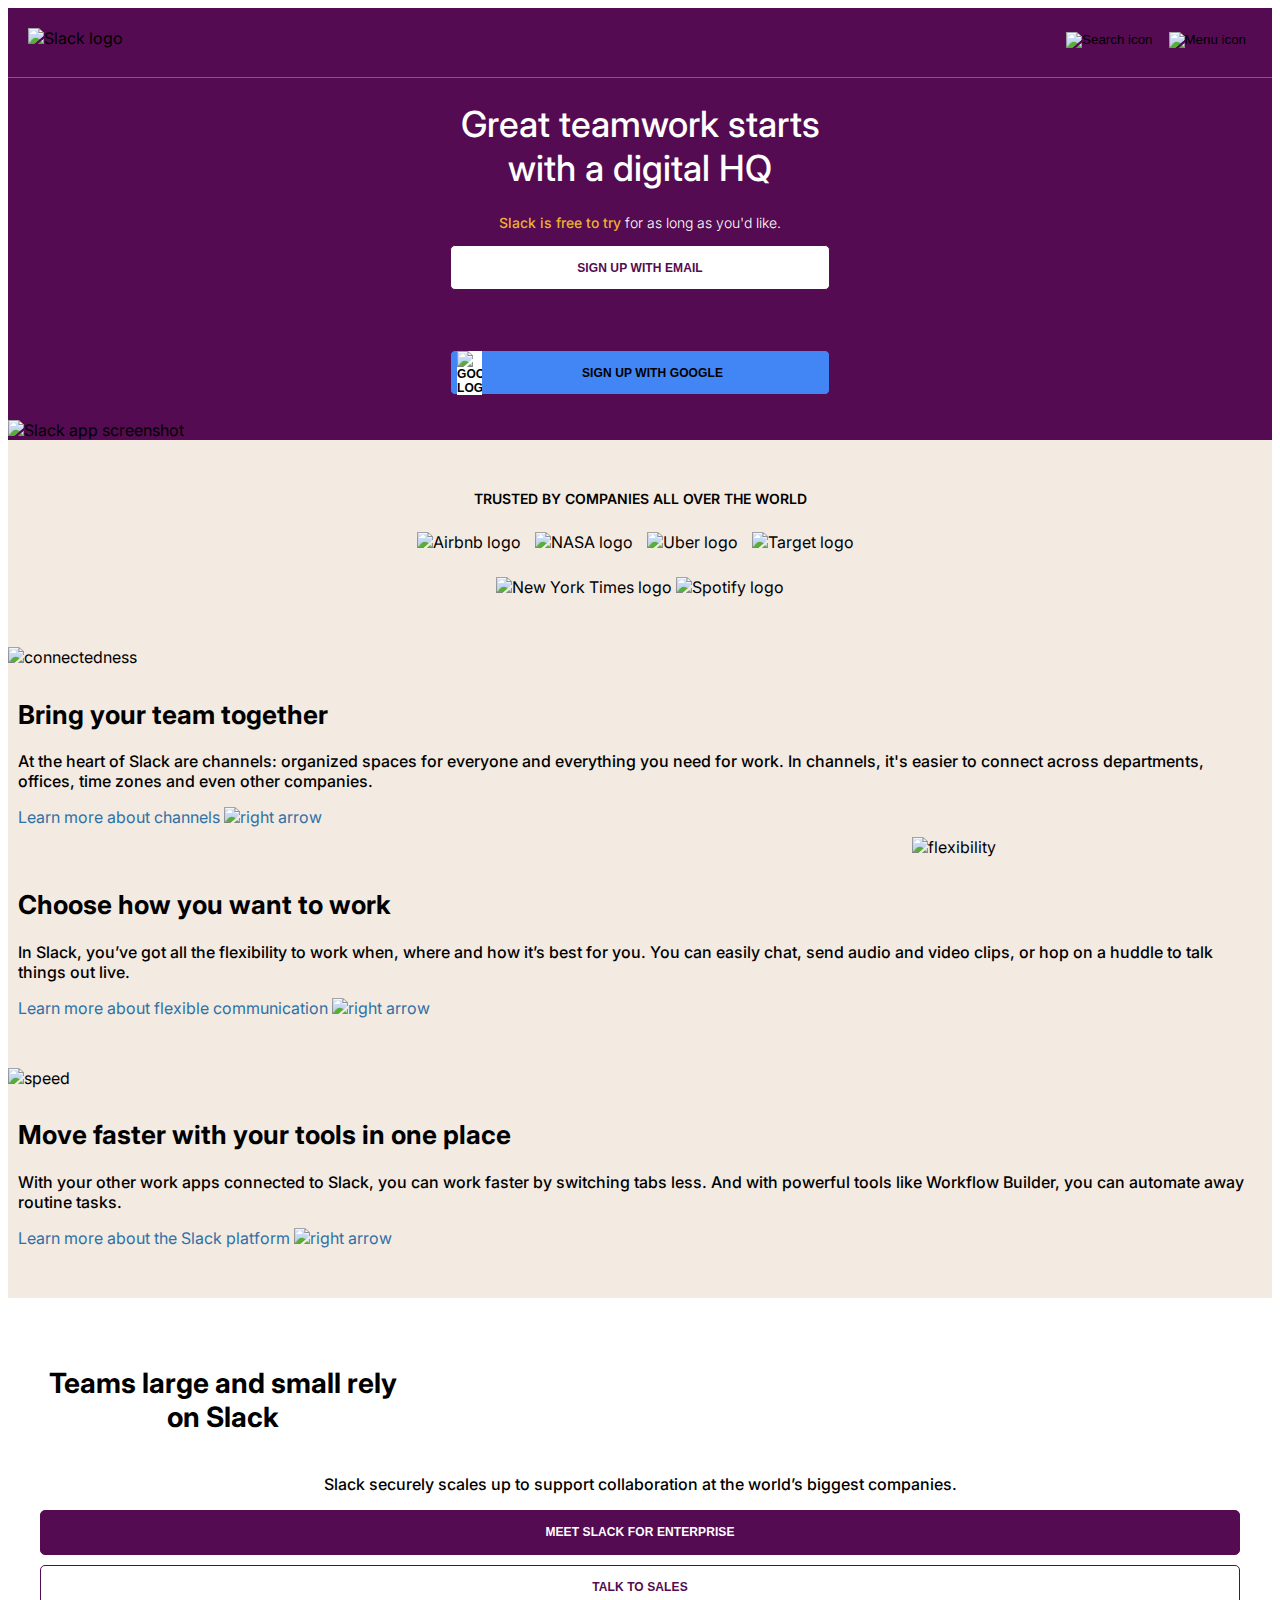
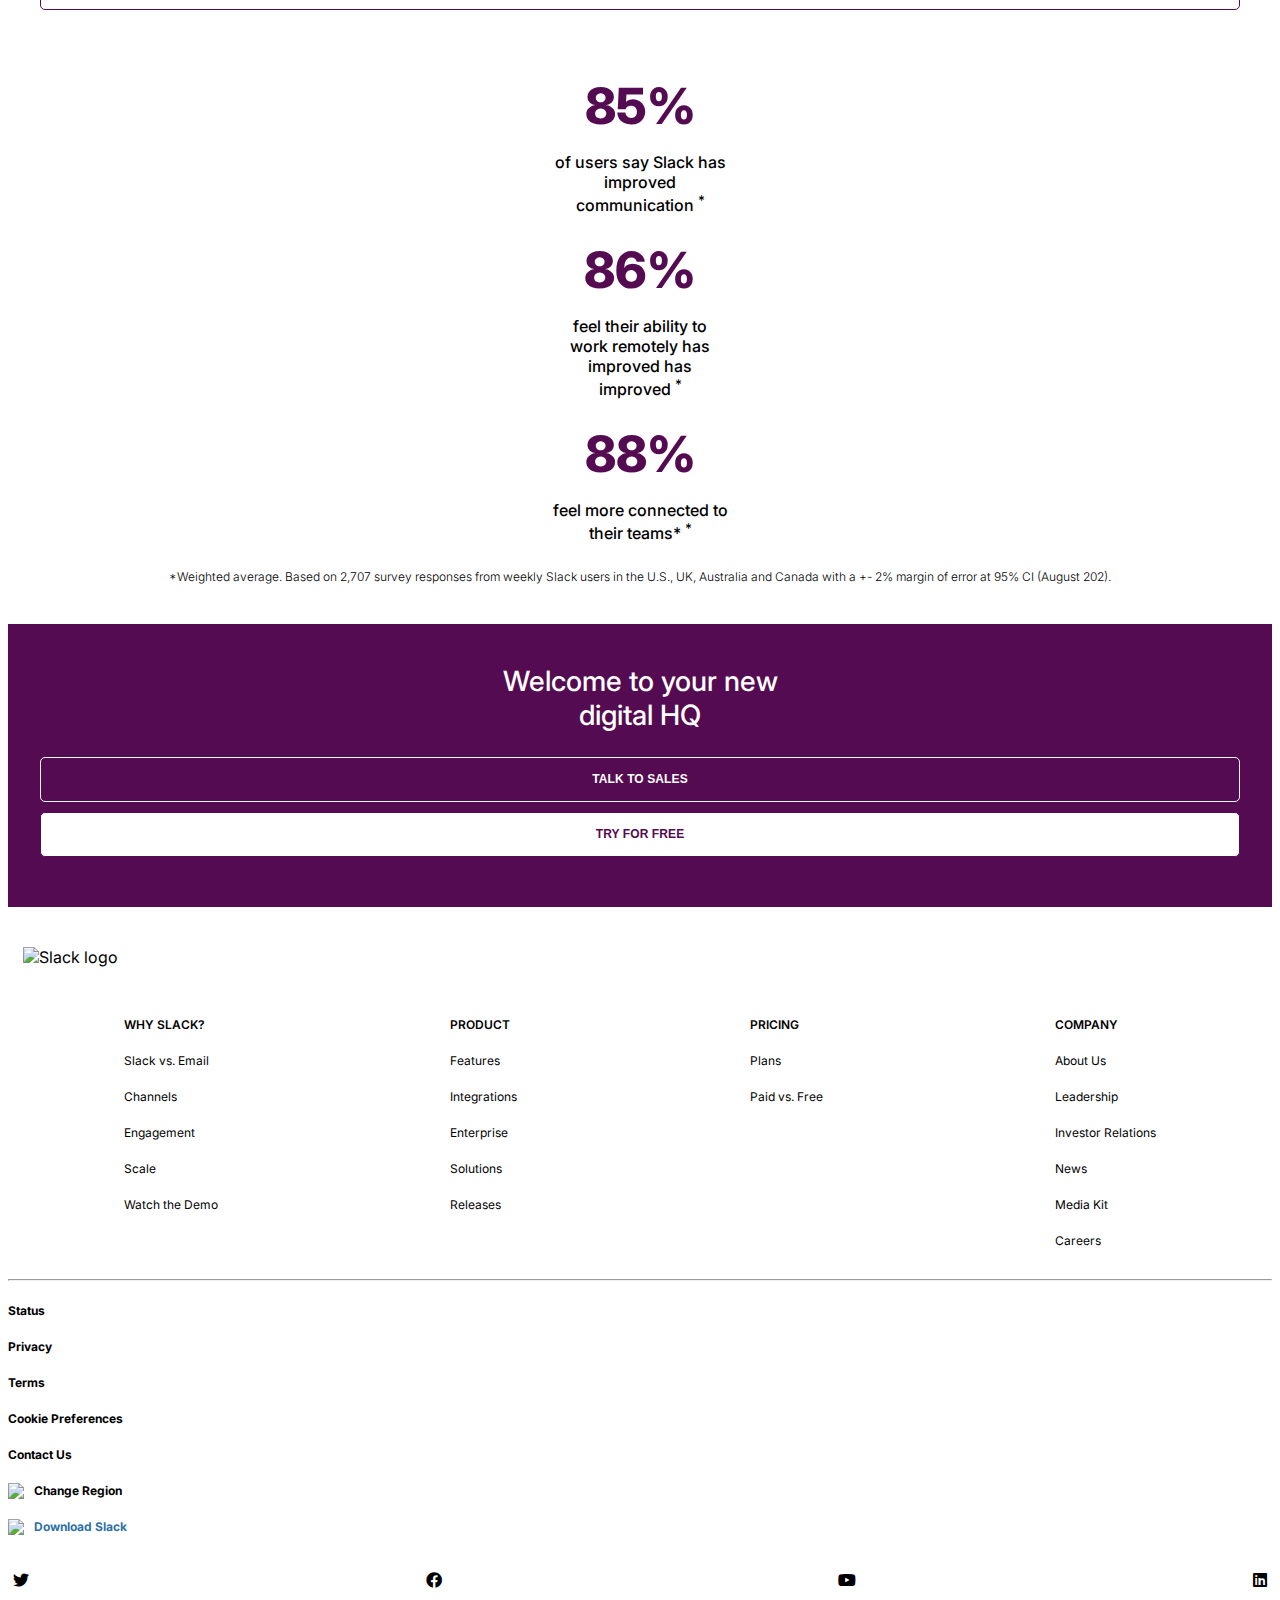
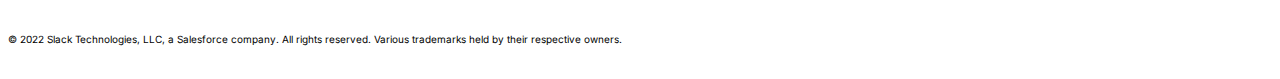
==== starter_code/index.html @ f5ad7c96 "finished styling for mobile" ====
<!DOCTYPE html>
<html lang="en">
  <head>
    <meta charset="UTF-8" />
    <meta name="viewport" content="width=device-width, initial-scale=1.0" />
    <meta http-equiv="X-UA-Compatible" content="ie=edge" />
    <link href="https://fonts.googleapis.com/css2?family=Inter:wght@300;400;500;600;700;800;900&display=swap" rel="stylesheet" />

    <!-- link the Font Awesome stylesheet - CDN -->
    <link href="https://use.fontawesome.com/releases/v5.0.1/css/all.css" rel="stylesheet" />

    <!-- link your styles -->
    <link rel="stylesheet" href="./stylesheets/style.css" />

    <link rel="icon" type="image/x-icon" href="./images/slack-icon.png" />
    <title>Slack is your digital HQ | Slack</title>
  </head>

  <body>
    <section class="color-section purple-background">
      <nav class="nav-bar">
        <div class="nav-bar-container">
          <img src="./images/slack-logo.png" alt="Slack logo" id="slack-icon" />

          <ul class="nav-list">
            <li>
              <a href="#">Product</a>
            </li>
            <li>
              <a href="#">Solutions</a>
            </li>
            <li>
              <a href="#">Resources</a>
            </li>
            <li>
              <a href="#">Pricing</a>
            </li>
          </ul>
        </div>

        <div>
          <button class="nav-btn">
            <img src="./images/icon-search.png" alt="Search icon" />
          </button>

          <button class="nav-btn">
            <img src="./images/icon-menu.png" alt="Menu icon" />
          </button>

          <ul class="desktop-nav-links">
            <li>
              <a href="#">Sign in</a>
            </li>
            <li>
              <a href="#">Try for free</a>
            </li>
          </ul>
        </div>
      </nav>
      <hr class="nav-hr" />
      <header class="header">
        <div class="header-container">
          <h1>Great teamwork starts with a digital HQ</h1>

          <p><span>Slack is free to try</span> for as long as you'd like.</p>

          <div class="btn-container">
            <button class="cta-btn purple-text">Sign up with email</button>

            <button class="cta-btn google-btn">
              <img class="image-logo" src="./images/logo-google.png" alt="Google logo" />
              <span class="google-span">Sign up with Google</span>
            </button>
          </div>
        </div>

        <div class="screenshot-container">
          <img class="screenshot-image" src="./images/hero-product-ui.png" alt="Slack app screenshot" />
        </div>
      </header>
    </section>

    <main>
      <section class="main-section">
        <section class="logo-section">
          <p>Trusted by companies all over the world</p>

          <div class="company-logos-container">
            <div class="top-logos-container">
              <img src="./images/logo-airbnb.png" alt="Airbnb logo" />
              <img src="./images/logo-nasa.png" alt="NASA logo" />
              <img src="./images/logo-uber.png" alt="Uber logo" />
              <img src="./images/logo-target.png" alt="Target logo" />
            </div>
            <div class="bottom-logos-container">
              <img src="./images/logo-nyt.png" alt="New York Times logo" />
              <img src="./images/logo-spotify.png" alt="Spotify logo" />
            </div>
          </div>
        </section>

        <section class="middle-section">
          <div class="middle-section-img-container">
            <img src="./images/connectedness-mobile.png" alt="connectedness" />
          </div>

          <div class="middle-section-container">
            <h2>Bring your team together</h2>

            <p>
              At the heart of Slack are channels: organized spaces for everyone and everything you need for work. In channels, it's easier to connect across departments, offices,
              time zones and even other companies.
            </p>

            <a href="#">
              <span>Learn more about channels</span>
              <img src="images/icon-arrow-right.png" alt="right arrow" />
            </a>
          </div>
          <div class="middle-section-img-container flex-reverse-img">
            <img src="./images/flexibility-mobile.png" alt="flexibility" />
          </div>
        </section>

        <section class="middle-section">
          <div class="middle-section-container">
            <h2>Choose how you want to work</h2>
            <p>
              In Slack, you’ve got all the flexibility to work when, where and how it’s best for you. You can easily chat, send audio and video clips, or hop on a huddle to talk
              things out live.
            </p>

            <a href="#">
              <span>Learn more about flexible communication</span>
              <img src="images/icon-arrow-right.png" alt="right arrow" />
            </a>
          </div>
        </section>

        <section class="middle-section">
          <div class="middle-section-img-container">
            <img src="./images/speed-mobile.png" alt="speed" />
          </div>

          <div class="middle-section-container">
            <h2>Move faster with your tools in one place</h2>
            <p>
              With your other work apps connected to Slack, you can work faster by switching tabs less. And with powerful tools like Workflow Builder, you can automate away routine
              tasks.
            </p>

            <a href="#">
              <span>Learn more about the Slack platform</span>
              <img src="images/icon-arrow-right.png" alt="right arrow" />
            </a>
          </div>
        </section>
      </section>
      <section class="team-section">
        <h3>Teams large and small rely on Slack</h3>
        <p>Slack securely scales up to support collaboration at the world’s biggest companies.</p>

        <div class="btn-container">
          <button class="purple-background">Meet Slack for enterprise</button>
          <button class="purple-text">Talk to sales</button>
        </div>

        <ul>
          <li>
            <p><span>85%</span></p>
            <p class="team-stats">
              of users say Slack has improved communication
              <sup>*</sup>
            </p>
          </li>

          <li>
            <p><span>86%</span></p>
            <p class="team-stats">
              feel their ability to work remotely has improved has improved
              <sup>*</sup>
            </p>
          </li>

          <li>
            <p><span>88%</span></p>
            <p class="team-stats">
              feel more connected to their teams*
              <sup>*</sup>
            </p>
          </li>
        </ul>
        <p class="survey">
          *Weighted average. Based on 2,707 survey responses from weekly Slack users in the U.S., UK, Australia and Canada with a +- 2% margin of error at 95% CI (August 202).
        </p>
      </section>
      <section class="welcome purple-background">
        <h3>Welcome to your new digital HQ</h3>
        <div class="btn-container">
          <button class="purple-background white-border">Talk to sales</button>
          <button class="purple-text">Try for free</button>
        </div>
      </section>
    </main>
    <footer id="footer">
      <img src="./images/iso-slack.png" alt="Slack logo" />

      <div>
        <div class="footer-list-container">
          <ul class="footer-list">
            <li>WHY SLACK?</li>
            <li>Slack vs. Email</li>
            <li>Channels</li>
            <li>Engagement</li>
            <li>Scale</li>
            <li>Watch the Demo</li>
          </ul>

          <ul class="footer-list">
            <li>PRODUCT</li>
            <li>Features</li>
            <li>Integrations</li>
            <li>Enterprise</li>
            <li>Solutions</li>
            <li>Releases</li>
          </ul>

          <ul class="footer-list">
            <li>PRICING</li>
            <li>Plans</li>
            <li>Paid vs. Free</li>
          </ul>

          <ul class="footer-list">
            <li>COMPANY</li>
            <li>About Us</li>
            <li>Leadership</li>
            <li>Investor Relations</li>
            <li>News</li>
            <li>Media Kit</li>
            <li>Careers</li>
          </ul>
        </div>
      </div>

      <hr />

      <ul class="footer-terms">
        <li>Status</li>
        <li>Privacy</li>
        <li>Terms</li>
        <li>Cookie Preferences</li>
        <li>Contact Us</li>
        <li class="footer-li-img"><img src="images/icon-region.png" />Change Region</li>
        <a href="">
          <li class="footer-li-img"><img src="images/icon-download.png" />Download Slack</li>
        </a>
      </ul>

      <ul class="footer-icons">
        <li>
          <i class="fab fa-twitter"></i>
        </li>
        <li>
          <i class="fab fa-facebook"></i>
        </li>
        <li>
          <i class="fab fa-youtube"></i>
        </li>
        <li>
          <i class="fab fa-linkedin"></i>
        </li>
      </ul>

      <div class="small-copy">
        <small> &copy; 2022 Slack Technologies, LLC, a Salesforce company. All rights reserved. Various trademarks held by their respective owners. </small>
      </div>
    </footer>
  </body>
</html>
---- starter_code/stylesheets/style.css ----
/*
background purple: #540B51
background ivory: #F3EAE2
button blue: #4285F4
titles black: #191817
paragraph black: #000000
paragraph yellow: #ECB12F
links blue: #2E71A6
footer links grey: #454245
*/

body {
  font-family: "Inter", sans-serif;
}

a {
  color: #2e71a6;
  text-decoration: none;
}

.color-section {
  margin: 0 auto;
  max-width: 100%;
}

.nav-bar-container {
  display: flex;
}

.nav-list {
  display: none;
  list-style: none;
}

.desktop-nav-links {
  display: none;
  list-style: none;
}

.nav-bar {
  display: flex;
  justify-content: space-between;
  padding: 20px;
}

#slack-icon {
  width: 100px;
}

.nav-btn {
  background: transparent;
  border: none;
}

.nav-hr {
  border: 0 none;
  height: 1px;
  background-color: #6b6a6a;
}

.header-container {
  width: 400px;
  margin: 0 auto;
  max-width: 100%;
}

.header-container h1 {
  text-align: center;
  color: white;
  font-size: 36px;
  font-weight: 500;
}

.header-container > p > span {
  color: #ecb12f;
  font-weight: 500;
}

.header p {
  padding: 0 10px;
  font-weight: 300;
  font-size: 14px;
  text-align: center;
  color: white;
}

.button-container {
  display: flex;
  flex-direction: column;
  gap: 10px;
}

.google-btn {
  background: #4285f4;
  display: flex;
  justify-content: center;
  align-items: center;
}

.image-logo {
  width: 25px;
  background-color: white;
  margin-right: auto;
}

.google-span {
  margin-right: auto;
}

.screenshot-image {
  width: 100%;
  margin-top: 25px;
}

.main-section {
  background: #f3eae2;
}

.logo-section > p {
  text-align: center;
  font-weight: 600;
  text-transform: uppercase;
  font-size: 14px;
  margin: 0 auto;
  padding-top: 50px;
  padding-bottom: 25px;
}

.top-logos-container > img {
  margin-right: 10px;
}

.top-logos-container > img[src*="airbnb"] {
  width: 100px;
}

.top-logos-container > img[src*="nasa"] {
  width: 50px;
}

.top-logos-container > img[src*="uber"] {
  width: 80px;
}

.top-logos-container > img[src*="target"] {
  width: 40px;
}

/* 2nd row of flex company logos */

.bottom-logos-container > img[src*="nyt"] {
  width: 200px;
}

.bottom-logos-container > img[src*="spotify"] {
  width: 125px;
}

.bottom-logos-container {
  margin-bottom: 50px;
}

.company-logos-container {
  display: flex;
  flex-direction: column;
  justify-content: center;
  align-items: center;
  gap: 25px;
}

.company-logos > div {
  margin-bottom: 25px;
}

/* section with colorful images */

.middle-section-img-container > img {
  width: 360px;
}

.flex-reverse-img {
  display: flex;
  flex-direction: row-reverse;
}

.middle-section-container {
  padding: 10px;
}
.middle-section-container:last-child {
  padding-bottom: 50px;
}

.middle-section p {
  font-weight: 500;
}

.middle-section h2 {
  font-size: 26px;
}

.middle-section a {
  text-decoration: none;
}

/* team section */

.team-section {
  text-align: center;
}

.team-section h3 {
  font-size: 28px;
  padding: 40px;
  width: 350px;
  margin-bottom: 0;
}

.team-section p {
  font-weight: 500;
  padding: 0 40px;
  margin-top: 0;
}

.btn-container {
  display: flex;
  flex-direction: column;
  gap: 10px;
}

.btn-container button {
  width: 95%;
  margin: 0 auto;
  border-radius: 5px;
  border: none;
  font-size: 12px;
  font-weight: 700;
  letter-spacing: 0.1px;
  text-transform: uppercase;
  height: 45px;
  text-align: center;
}

.btn-container button {
  border: 1px solid#540b51;
}

.purple-background {
  background-color: #540b51;
}

.purple-text {
  color: #540b51;
}

button[class*="purple"] {
  color: white;
}

button[class*="purple-text"] {
  color: #540b51;
  background: white;
  margin-bottom: 50px;
}

button[class*="white-border"] {
  border: 1px solid white;
}

.team-section ul {
  list-style: none;
  padding-left: 0;
}

.team-section span {
  font-size: 50px;
  font-weight: 800;
  color: #540b51;
}

.team-stats {
  width: 175px;
  margin: 0 auto;
  margin-bottom: 25px;
}

p.survey {
  font-size: 12px;
  font-weight: 300;
  padding: 0 15px;
  margin-bottom: 40px;
}

/* welcome section */

.welcome h3 {
  font-weight: 500;
  font-size: 28px;
  width: 300px;
  margin: 0 auto;
  padding-bottom: 25px;
  padding-top: 40px;
  text-align: center;
  color: white;
}

/* Footer list */

img[src="./images/iso-slack.png"] {
  width: 48px;
  margin-left: 15px;
  margin-top: 40px;
}

.footer-list-container {
  display: flex;
  justify-content: space-around;
  margin-top: 40px;
}

ul.footer-list {
  list-style: none;
  font-size: 12px;
  padding-left: 0;
  margin-top: 0;
  line-height: 36px;
}

.footer-list li:first-of-type {
  font-weight: 600;
  align-self: flex-start;
}

.footer-list li:last-child {
  margin-bottom: 0;
}

ul.footer-terms {
  list-style: none;
  font-size: 12px;
  font-weight: bold;
  line-height: 36px;
  padding-left: 0;
}

ul.footer-icons {
  list-style: none;
  display: flex;
  justify-content: space-between;
  padding: 0 5px;
  margin-top: 25px;
}

div.small-copy {
  font-size: 12px;
  padding: 25px 0;
}

.small-copy {
  text-align: left;
  margin-right: 0px;
  display: inline-block;
  padding-right: 50px;
}

.footer-li-img {
  display: flex;
  justify-content: flex-start;
  gap: 10px;
  align-items: center;
}
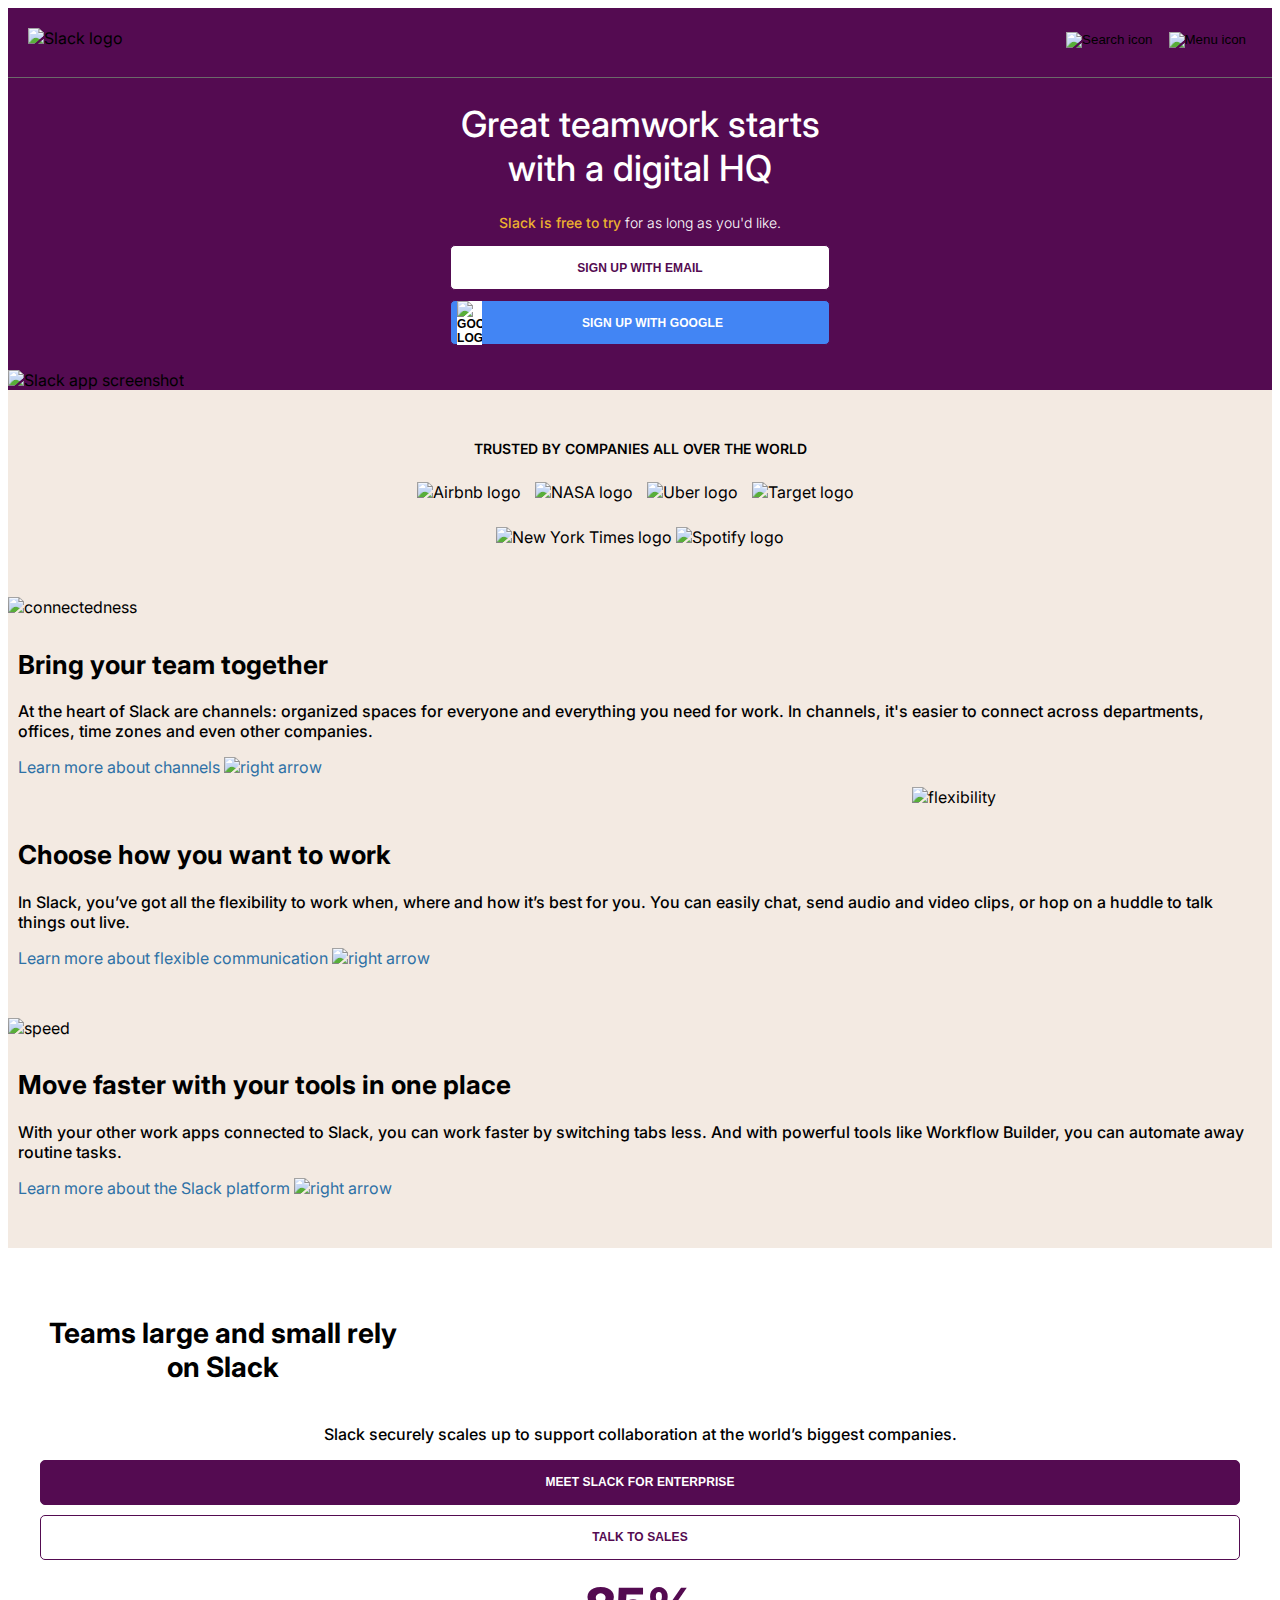
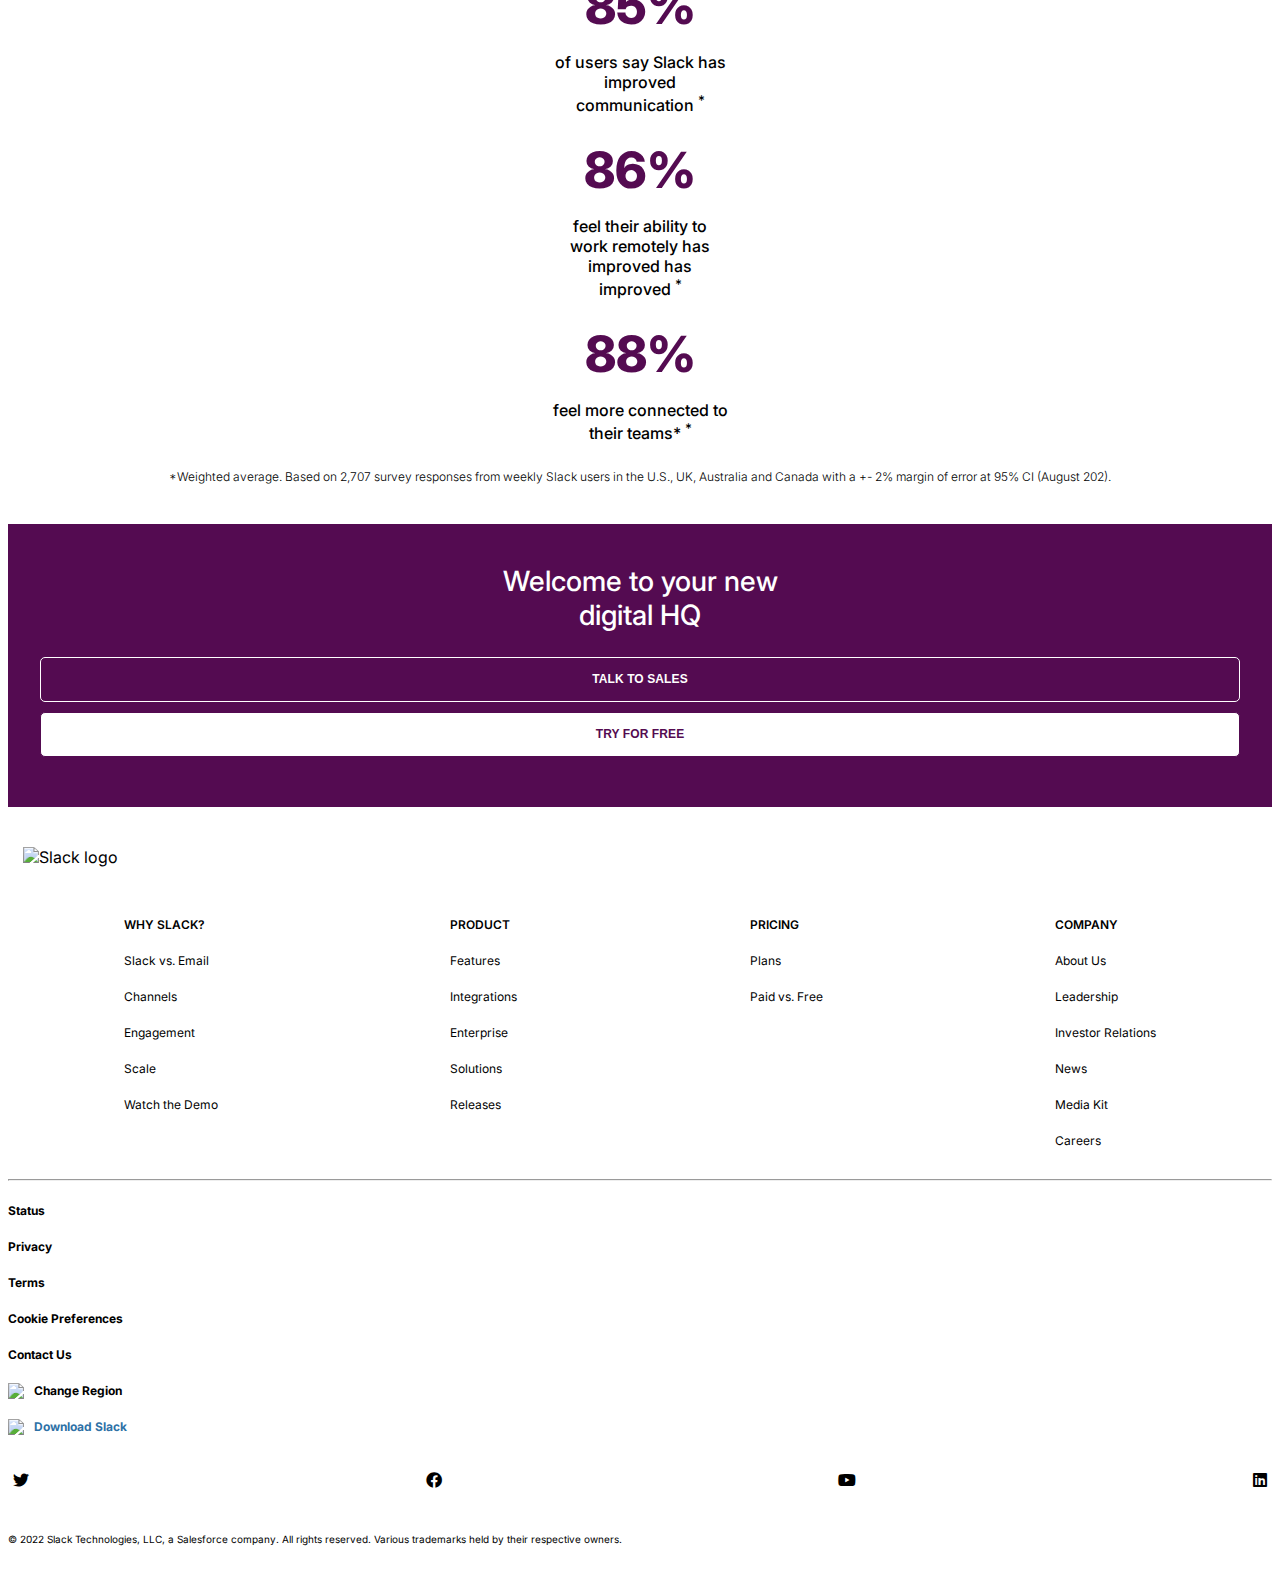
==== commit e0c44aa5: "updated css styling on mobile" ====
--- a/starter_code/index.html
+++ b/starter_code/index.html
@@ -103,6 +103,9 @@
           <div class="middle-section-img-container">
             <img src="./images/connectedness-mobile.png" alt="connectedness" />
           </div>
+          <div class="middle-section-img-container-dt">
+            <img src="./images/connectedness.png" alt="connectedness" />
+          </div>
 
           <div class="middle-section-container">
             <h2>Bring your team together</h2>
@@ -120,26 +123,32 @@
           <div class="middle-section-img-container flex-reverse-img">
             <img src="./images/flexibility-mobile.png" alt="flexibility" />
           </div>
-        </section>
-
-        <section class="middle-section">
-          <div class="middle-section-container">
-            <h2>Choose how you want to work</h2>
-            <p>
-              In Slack, you’ve got all the flexibility to work when, where and how it’s best for you. You can easily chat, send audio and video clips, or hop on a huddle to talk
-              things out live.
-            </p>
-
-            <a href="#">
-              <span>Learn more about flexible communication</span>
-              <img src="images/icon-arrow-right.png" alt="right arrow" />
-            </a>
-          </div>
+          <div class="middle-section-img-container-dt flex-reverse-img">
+            <img src="./images/flexibility.png" alt="flexibility" />
+          </div>
+
+          <section class="middle-section">
+            <div class="middle-section-container">
+              <h2>Choose how you want to work</h2>
+              <p>
+                In Slack, you’ve got all the flexibility to work when, where and how it’s best for you. You can easily chat, send audio and video clips, or hop on a huddle to talk
+                things out live.
+              </p>
+
+              <a href="#">
+                <span>Learn more about flexible communication</span>
+                <img src="images/icon-arrow-right.png" alt="right arrow" />
+              </a>
+            </div>
+          </section>
         </section>
 
         <section class="middle-section">
           <div class="middle-section-img-container">
             <img src="./images/speed-mobile.png" alt="speed" />
+          </div>
+          <div class="middle-section-img-container-dt">
+            <img src="./images/speed.png" alt="speed" />
           </div>
 
           <div class="middle-section-container">
@@ -161,13 +170,13 @@
         <p>Slack securely scales up to support collaboration at the world’s biggest companies.</p>
 
         <div class="btn-container">
-          <button class="purple-background">Meet Slack for enterprise</button>
-          <button class="purple-text">Talk to sales</button>
+          <button class="purple-background team-btn">Meet Slack for enterprise</button>
+          <button class="purple-text team-btn">Talk to sales</button>
         </div>
 
         <ul>
           <li>
-            <p><span>85%</span></p>
+            <p><span class="team-percentages">85%</span></p>
             <p class="team-stats">
               of users say Slack has improved communication
               <sup>*</sup>
@@ -175,7 +184,7 @@
           </li>
 
           <li>
-            <p><span>86%</span></p>
+            <p><span class="team-percentages">86%</span></p>
             <p class="team-stats">
               feel their ability to work remotely has improved has improved
               <sup>*</sup>
@@ -183,7 +192,7 @@
           </li>
 
           <li>
-            <p><span>88%</span></p>
+            <p><span class="team-percentages">88%</span></p>
             <p class="team-stats">
               feel more connected to their teams*
               <sup>*</sup>
@@ -194,11 +203,12 @@
           *Weighted average. Based on 2,707 survey responses from weekly Slack users in the U.S., UK, Australia and Canada with a +- 2% margin of error at 95% CI (August 202).
         </p>
       </section>
+
       <section class="welcome purple-background">
         <h3>Welcome to your new digital HQ</h3>
         <div class="btn-container">
           <button class="purple-background white-border">Talk to sales</button>
-          <button class="purple-text">Try for free</button>
+          <button class="purple-text try-for-free-btn">Try for free</button>
         </div>
       </section>
     </main>
--- a/starter_code/stylesheets/style.css
+++ b/starter_code/stylesheets/style.css
@@ -41,6 +41,7 @@
   display: flex;
   justify-content: space-between;
   padding: 20px;
+  max-width: 100%;
 }
 
 #slack-icon {
@@ -56,6 +57,7 @@
   border: 0 none;
   height: 1px;
   background-color: #6b6a6a;
+  width: 100%;
 }
 
 .header-container {
@@ -90,6 +92,10 @@
   gap: 10px;
 }
 
+button.cta-btn {
+  margin-bottom: 0;
+}
+
 .google-btn {
   background: #4285f4;
   display: flex;
@@ -105,6 +111,7 @@
 
 .google-span {
   margin-right: auto;
+  color: white;
 }
 
 .screenshot-image {
@@ -176,6 +183,10 @@
 
 .middle-section-img-container > img {
   width: 360px;
+}
+
+.middle-section-img-container-dt > img {
+  display: none;
 }
 
 .flex-reverse-img {
@@ -259,6 +270,9 @@
 button[class*="purple-text"] {
   color: #540b51;
   background: white;
+}
+
+button[class*="try-for-free-btn"] {
   margin-bottom: 50px;
 }
 
@@ -368,3 +382,133 @@
   gap: 10px;
   align-items: center;
 }
+
+@media (min-width: 768px) and (max-width: 1024px) {
+  /* body {
+    min-width: 1024px;
+    max-width: 100%;
+  } */
+
+  section.color-section {
+    padding: 0 25px;
+  }
+
+  .header {
+    display: flex;
+  }
+
+  .header-container {
+    width: 190px;
+    margin: 0;
+  }
+
+  .header-container h1 {
+    text-align: left;
+  }
+
+  .header-container p {
+    padding-left: 0px;
+    padding-right: 0px;
+    width: 250px;
+    text-align: left;
+  }
+
+  .screenshot-container img {
+    width: 400px;
+    position: relative;
+    left: 180px;
+  }
+
+  div.btn-container {
+    width: 380px;
+    margin-bottom: 100px;
+  }
+  .btn-container button {
+    margin: 0;
+  }
+
+  /* main section */
+
+  .company-logos-container {
+    display: initial;
+  }
+
+  .company-logos-container div {
+    display: inline-block;
+  }
+
+  .logo-section p {
+    width: 50%;
+    margin-left: 100px;
+    margin-right: 50px;
+  }
+
+  .middle-section-img-container img {
+    display: none;
+  }
+
+  .middle-section-img-container-dt img {
+    display: block;
+    width: 500px;
+  }
+
+  /* .flex-reverse-img img {
+    position: relative;
+    right: 250px;
+  } */
+
+  /* positioning of middle section headers and paragraphs */
+
+  .middle-section-container {
+    padding: 25px;
+    width: 450px;
+    margin-left: 150px;
+  }
+
+  .middle-section-container a {
+    margin-bottom: 50px;
+    display: inline-block;
+  }
+
+  /* Team sections */
+
+  .team-section p {
+    padding-left: 0px;
+    margin-right: 225px;
+  }
+
+  .team-section h3 {
+    width: 50%;
+    margin-left: 80px;
+  }
+
+  .btn-container {
+    display: initial;
+    margin-left: 0px;
+    margin-right: 250px;
+  }
+
+  button.team-btn {
+    width: 25%;
+    display: inline-block;
+  }
+
+  .team-section ul {
+    display: flex;
+    margin-top: 50px;
+  }
+
+  .team-section ul > li {
+    width: 250px;
+  }
+
+  .team-section ul > li > p {
+    margin-right: 0;
+    text-align: left;
+  }
+
+  .team-percentages {
+    padding-right: 0;
+    padding-left: 40px;
+  }
+}
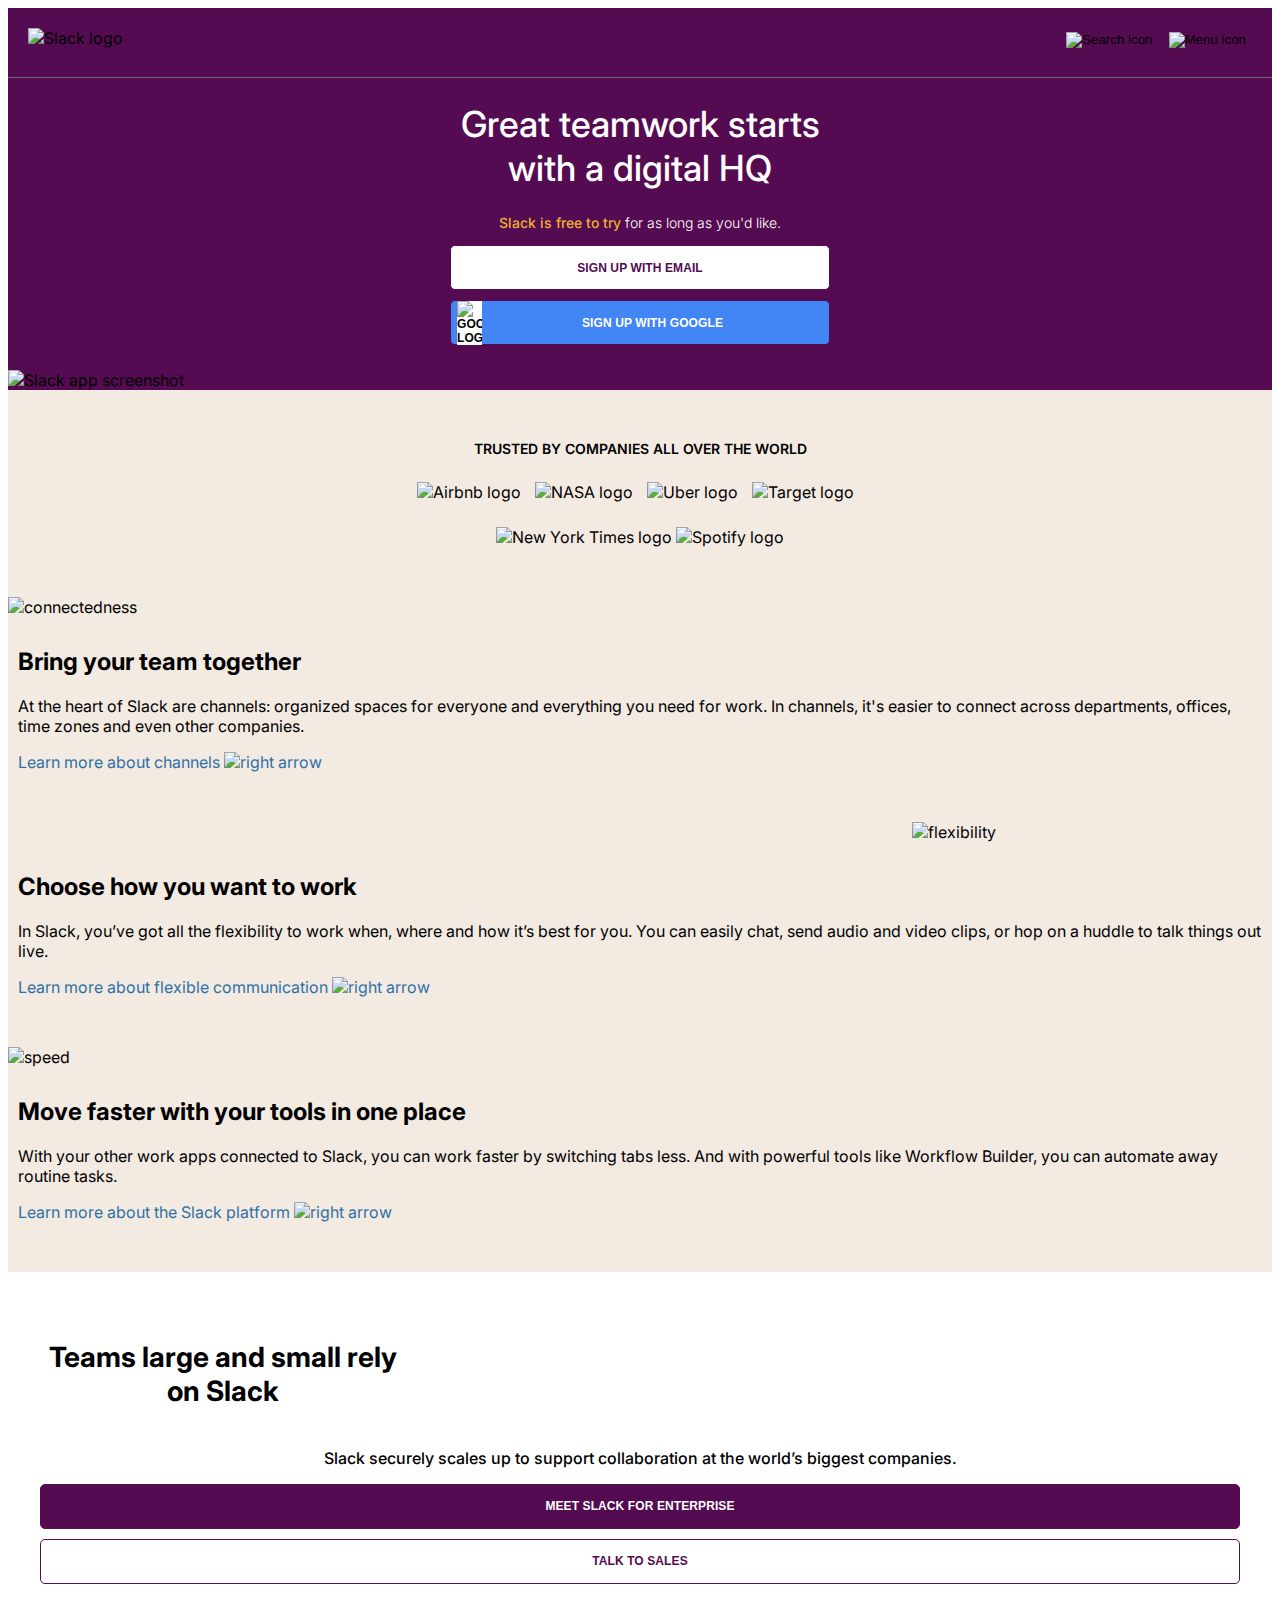
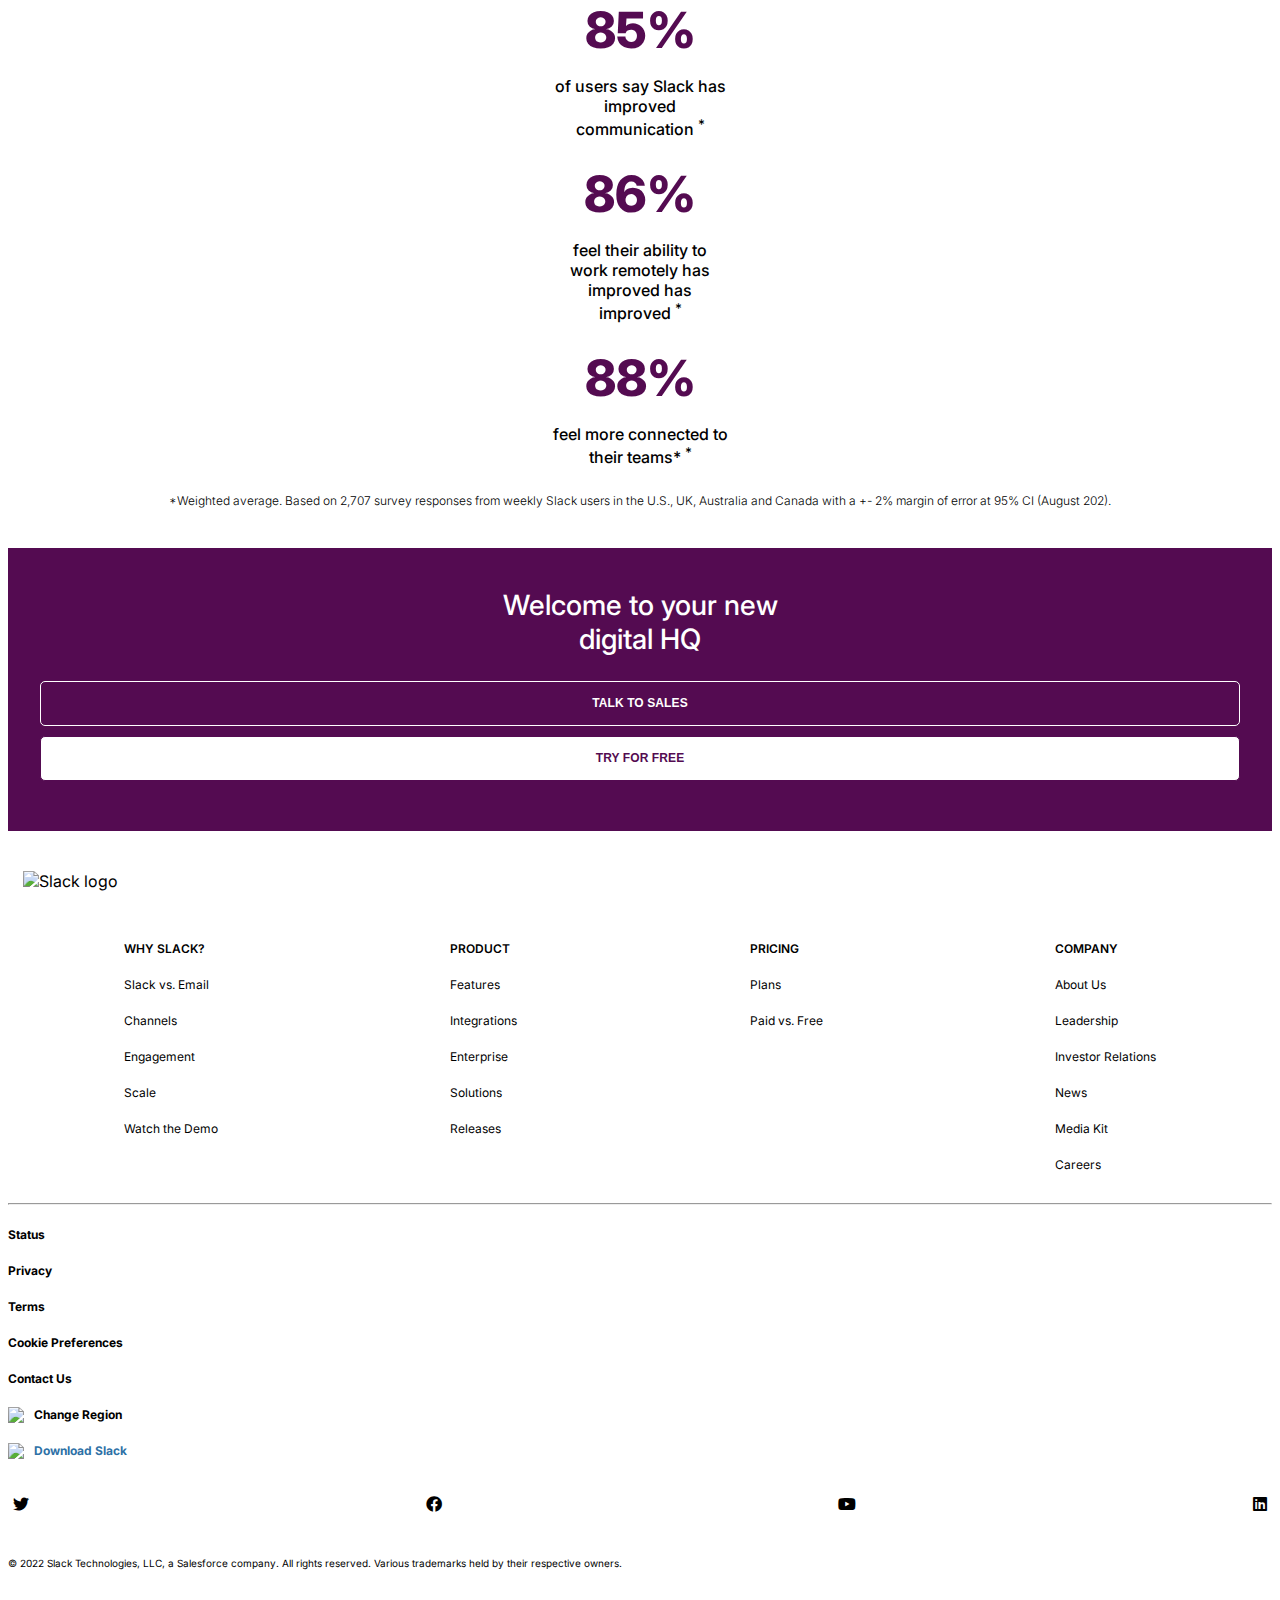
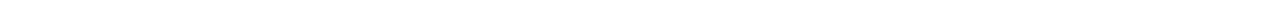
==== commit 3e31dfa8: "finished styling desktop version" ====
--- a/starter_code/index.html
+++ b/starter_code/index.html
@@ -38,7 +38,7 @@
           </ul>
         </div>
 
-        <div>
+        <div class="nav-bar-sign-in">
           <button class="nav-btn">
             <img src="./images/icon-search.png" alt="Search icon" />
           </button>
@@ -49,10 +49,10 @@
 
           <ul class="desktop-nav-links">
             <li>
-              <a href="#">Sign in</a>
-            </li>
-            <li>
-              <a href="#">Try for free</a>
+              <a href="#" class="sign-in">Sign in</a>
+            </li>
+            <li>
+              <a href="#" class="try-free">Try for free</a>
             </li>
           </ul>
         </div>
@@ -60,7 +60,7 @@
       <hr class="nav-hr" />
       <header class="header">
         <div class="header-container">
-          <h1>Great teamwork starts with a digital HQ</h1>
+          <h1><span class="first-word">Great </span>teamwork starts with a digital HQ</h1>
 
           <p><span>Slack is free to try</span> for as long as you'd like.</p>
 
@@ -99,35 +99,39 @@
           </div>
         </section>
 
-        <section class="middle-section">
-          <div class="middle-section-img-container">
-            <img src="./images/connectedness-mobile.png" alt="connectedness" />
-          </div>
-          <div class="middle-section-img-container-dt">
-            <img src="./images/connectedness.png" alt="connectedness" />
-          </div>
-
-          <div class="middle-section-container">
-            <h2>Bring your team together</h2>
-
-            <p>
-              At the heart of Slack are channels: organized spaces for everyone and everything you need for work. In channels, it's easier to connect across departments, offices,
-              time zones and even other companies.
-            </p>
-
-            <a href="#">
-              <span>Learn more about channels</span>
-              <img src="images/icon-arrow-right.png" alt="right arrow" />
-            </a>
-          </div>
-          <div class="middle-section-img-container flex-reverse-img">
-            <img src="./images/flexibility-mobile.png" alt="flexibility" />
-          </div>
-          <div class="middle-section-img-container-dt flex-reverse-img">
-            <img src="./images/flexibility.png" alt="flexibility" />
-          </div>
-
-          <section class="middle-section">
+        <section class="main-middle-section">
+          <div class="middle-section-dt">
+            <div class="middle-section-img-container">
+              <img src="./images/connectedness-mobile.png" alt="connectedness" />
+            </div>
+            <div class="middle-section-img-container-dt">
+              <img src="./images/connectedness.png" alt="connectedness" />
+            </div>
+
+            <div class="middle-section-container">
+              <h2>Bring your team together</h2>
+
+              <p>
+                At the heart of Slack are channels: organized spaces for everyone and everything you need for work. In channels, it's easier to connect across departments, offices,
+                time zones and even other companies.
+              </p>
+
+              <a href="#">
+                <span>Learn more about channels</span>
+                <img src="images/icon-arrow-right.png" alt="right arrow" />
+              </a>
+            </div>
+          </div>
+
+          <div class="middle-section-dt flex-rev-div">
+            <div class="middle-section-img-container flex-reverse-img">
+              <img src="./images/flexibility-mobile.png" alt="flexibility" />
+            </div>
+            <div class="middle-section-img-container-dt flex-reverse-img">
+              <img src="./images/flexibility.png" alt="flexibility" />
+            </div>
+
+            <!-- <section class="middle-section"> -->
             <div class="middle-section-container">
               <h2>Choose how you want to work</h2>
               <p>
@@ -140,37 +144,41 @@
                 <img src="images/icon-arrow-right.png" alt="right arrow" />
               </a>
             </div>
-          </section>
-        </section>
-
-        <section class="middle-section">
-          <div class="middle-section-img-container">
-            <img src="./images/speed-mobile.png" alt="speed" />
-          </div>
-          <div class="middle-section-img-container-dt">
-            <img src="./images/speed.png" alt="speed" />
-          </div>
-
-          <div class="middle-section-container">
-            <h2>Move faster with your tools in one place</h2>
-            <p>
-              With your other work apps connected to Slack, you can work faster by switching tabs less. And with powerful tools like Workflow Builder, you can automate away routine
-              tasks.
-            </p>
-
-            <a href="#">
-              <span>Learn more about the Slack platform</span>
-              <img src="images/icon-arrow-right.png" alt="right arrow" />
-            </a>
-          </div>
+            <!-- </section> -->
+          </div>
+
+          <!-- <section class="middle-section"> -->
+          <div class="middle-section-dt">
+            <div class="middle-section-img-container">
+              <img src="./images/speed-mobile.png" alt="speed" />
+            </div>
+            <div class="middle-section-img-container-dt">
+              <img src="./images/speed.png" alt="speed" />
+            </div>
+
+            <div class="middle-section-container">
+              <h2>Move faster with your tools in one place</h2>
+              <p>
+                With your other work apps connected to Slack, you can work faster by switching tabs less. And with powerful tools like Workflow Builder, you can automate away
+                routine tasks.
+              </p>
+
+              <a href="#">
+                <span>Learn more about the Slack platform</span>
+                <img src="images/icon-arrow-right.png" alt="right arrow" />
+              </a>
+            </div>
+          </div>
+          <!-- </section> -->
         </section>
       </section>
+
       <section class="team-section">
         <h3>Teams large and small rely on Slack</h3>
         <p>Slack securely scales up to support collaboration at the world’s biggest companies.</p>
 
         <div class="btn-container">
-          <button class="purple-background team-btn">Meet Slack for enterprise</button>
+          <button class="purple-background team-btn btn-width">Meet Slack for enterprise</button>
           <button class="purple-text team-btn">Talk to sales</button>
         </div>
 
--- a/starter_code/stylesheets/style.css
+++ b/starter_code/stylesheets/style.css
@@ -11,6 +11,7 @@
 
 body {
   font-family: "Inter", sans-serif;
+  overflow-x: hidden;
 }
 
 a {
@@ -263,7 +264,8 @@
   color: #540b51;
 }
 
-button[class*="purple"] {
+button[class*="purple"],
+a[class*="sign-in"] {
   color: white;
 }
 
@@ -384,10 +386,10 @@
 }
 
 @media (min-width: 768px) and (max-width: 1024px) {
-  /* body {
+  body {
     min-width: 1024px;
     max-width: 100%;
-  } */
+  }
 
   section.color-section {
     padding: 0 25px;
@@ -420,11 +422,16 @@
   }
 
   div.btn-container {
-    width: 380px;
     margin-bottom: 100px;
   }
+
   .btn-container button {
     margin: 0;
+    width: 350px;
+  }
+
+  .btn-width {
+    width: 40%;
   }
 
   /* main section */
@@ -433,14 +440,18 @@
     display: initial;
   }
 
-  .company-logos-container div {
+  div.company-logos-container {
+    display: block;
+    margin-left: 75px;
+  }
+
+  .company-logos-container > div {
     display: inline-block;
   }
 
   .logo-section p {
     width: 50%;
-    margin-left: 100px;
-    margin-right: 50px;
+    margin-left: 150px;
   }
 
   .middle-section-img-container img {
@@ -512,3 +523,263 @@
     padding-left: 40px;
   }
 }
+
+@media (min-width: 1440px) {
+  body {
+    min-width: 1400px;
+    max-width: 100%;
+  }
+
+  #slack-icon {
+    object-fit: contain;
+  }
+
+  ul.nav-list {
+    display: flex;
+    gap: 25px;
+    justify-content: center;
+    align-items: center;
+  }
+
+  .nav-list > li > a {
+    color: white;
+  }
+
+  ul.desktop-nav-links {
+    display: flex;
+    gap: 25px;
+  }
+
+  img[src*="icon-menu"] {
+    display: none;
+  }
+
+  div.nav-bar-sign-in {
+    display: flex;
+    justify-content: center;
+    align-items: center;
+  }
+
+  a[class*="sign-in"] {
+    color: white;
+  }
+
+  a[class*="try-free"] {
+    color: #540b51;
+    background: white;
+    padding: 10px;
+    font-size: 12px;
+    text-transform: uppercase;
+    font-weight: 600;
+  }
+
+  hr.nav-hr {
+    width: 300px;
+    position: relative;
+    margin-right: 0px;
+  }
+
+  .header {
+    display: flex;
+    justify-content: space-around;
+    padding-bottom: 100px;
+  }
+
+  .header-container {
+    margin: initial;
+  }
+
+  .header-container h1 {
+    text-align: left;
+    font-size: 48px;
+    font-weight: 700;
+  }
+
+  .first-word {
+    display: block;
+  }
+
+  .header-container p {
+    width: 250px;
+    text-align: left;
+  }
+
+  .screenshot-image {
+    width: 500px;
+  }
+
+  div.btn-container {
+    flex-direction: row;
+    padding-bottom: 100px;
+  }
+
+  button[class*="cta-btn"] {
+    width: 400px;
+  }
+
+  /* logos section */
+
+  .company-logos-container {
+    flex-direction: row;
+    align-items: initial;
+  }
+
+  .company-logos-container img {
+    margin-right: 50px;
+  }
+
+  .bottom-logos-container {
+    margin-bottom: 100px;
+  }
+
+  .middle-section-dt {
+    display: flex;
+    justify-content: space-between;
+    align-items: center;
+  }
+
+  .main-middle-section {
+    display: flex;
+    flex-wrap: wrap;
+    gap: 50px;
+  }
+
+  .middle-section-img-container img {
+    display: none;
+  }
+
+  .middle-section-img-container-dt img {
+    display: block;
+    width: 500px;
+  }
+
+  .middle-section-container {
+    display: flex;
+    flex-direction: column;
+    align-items: center;
+    margin-left: 300px;
+    justify-content: flex-start;
+    align-items: flex-start;
+    max-width: 500px;
+  }
+
+  .middle-section h2 {
+    margin-left: 0;
+  }
+
+  .middle-section-container p {
+    align-self: center;
+    margin-top: 0px;
+    margin-right: 100px;
+    text-align: left;
+  }
+  .flex-rev-div {
+    flex-direction: row-reverse;
+  }
+
+  .flex-reverse-img {
+    position: absolute;
+    right: 10px;
+  }
+
+  .middle-section-dt:last-child {
+    padding-bottom: 100px;
+  }
+
+  /* team section */
+
+  .team-section h3 {
+    width: initial;
+    font-size: 32px;
+  }
+  button[class*="purple-background"] {
+    width: 350px;
+    margin-right: 0;
+  }
+  button[class*="purple-text"] {
+    width: 250px;
+    margin-left: 0;
+  }
+
+  .team-section div.btn-container {
+    margin-bottom: 75px;
+    justify-content: center;
+  }
+
+  .team-section ul {
+    display: flex;
+    justify-content: space-around;
+  }
+
+  .team-section ul > li {
+    text-align: left;
+  }
+
+  .team-section p {
+    padding: 0;
+  }
+
+  .team-stats {
+    text-align: left;
+  }
+
+  .survey {
+    display: none;
+  }
+
+  /* welcome section */
+
+  .welcome h3 {
+    width: inherit;
+    font-size: 32px;
+    font-weight: 600;
+    margin-top: 50px;
+    padding-top: 50px;
+  }
+
+  .welcome div.btn-container {
+    flex-direction: row-reverse;
+    justify-content: center;
+    padding-bottom: 0;
+  }
+
+  button[class*="purple-background"] {
+    margin-left: 0;
+    width: 200px;
+    border-radius: initial;
+  }
+
+  button[class*="purple-text"] {
+    margin-right: 0;
+    width: 200px;
+    border-radius: initial;
+  }
+
+  /* footer */
+
+  #footer img {
+    margin-left: 0;
+    padding: 0 25px;
+  }
+
+  .footer-list-container {
+    justify-content: space-between;
+    padding: 0 25px;
+  }
+
+  ul.footer-terms {
+    display: flex;
+    justify-content: space-between;
+    padding: 0 25px;
+  }
+
+  ul.footer-icons {
+    justify-content: flex-start;
+    gap: 50px;
+    padding: 0 25px;
+  }
+
+  div.small-copy {
+    padding: 0 25px;
+  }
+}
